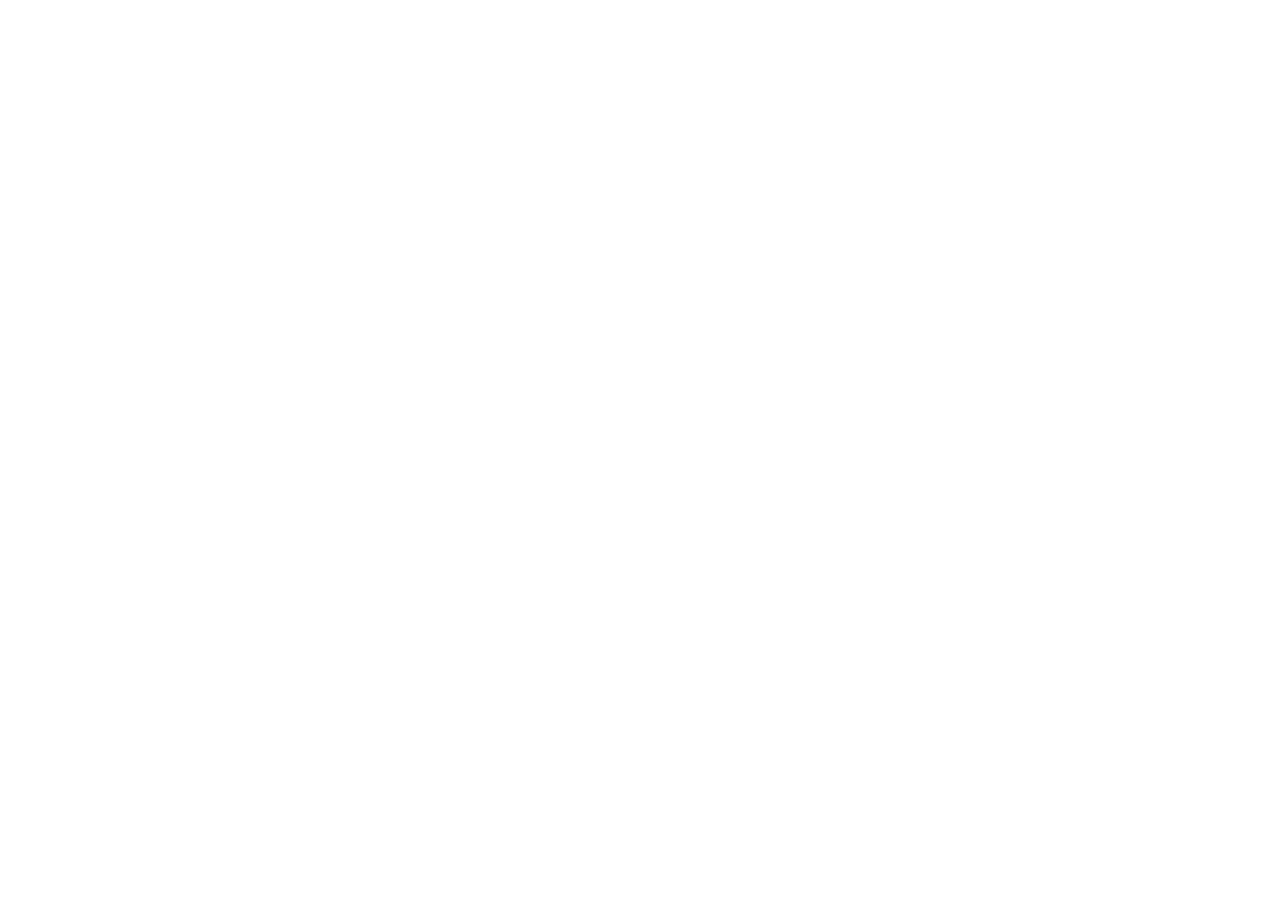
==== index.html @ 539877ae "Merge branch 'Lis1van:master' into master" ====
<!doctype html>
<html lang="en">
<head>
    <meta charset="UTF-8">
    <meta name="viewport"
          content="width=device-width, user-scalable=no, initial-scale=1.0, maximum-scale=1.0, minimum-scale=1.0">
    <meta http-equiv="X-UA-Compatible" content="ie=edge">
    <title>Exam HTML and CSS</title>
    <link rel="stylesheet" href="style.css">
</head>
<body>
        <!-- Первая часть работы-->
    <header>
    
    </header>
    <main class="main">
        <!--  Вторая часть работы-->
        <section class="offer">
        
        </section>
        <!--  Третья часть работы-->
        <section class="gallery">

        </section>
        <!--  Четвертая часть работы-->
        <section class="follow">

        </section>
        <!--  Пятая часть работы-->
        <section class="news">
        
        </section>
    </main>
        <!--  Первая часть работы-->
    <footer>
    
    </footer>
    
</body>
</html>
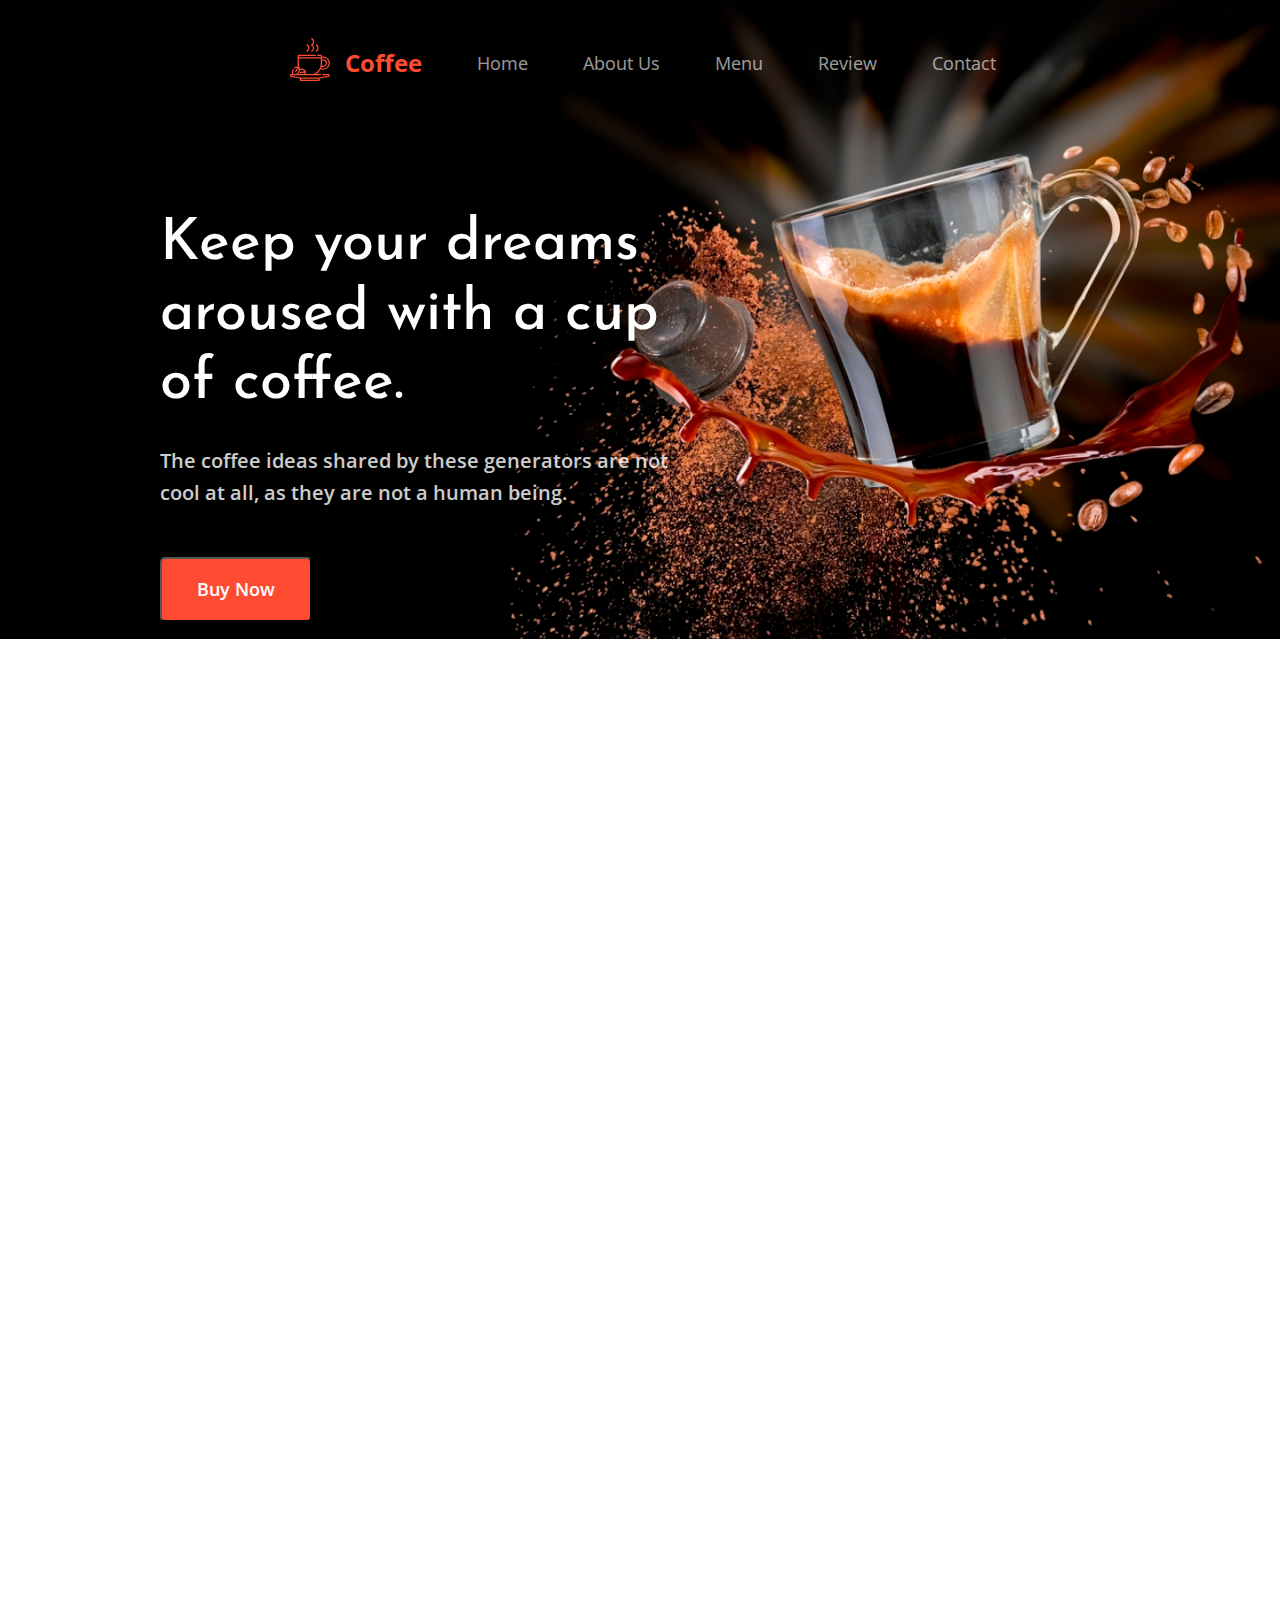
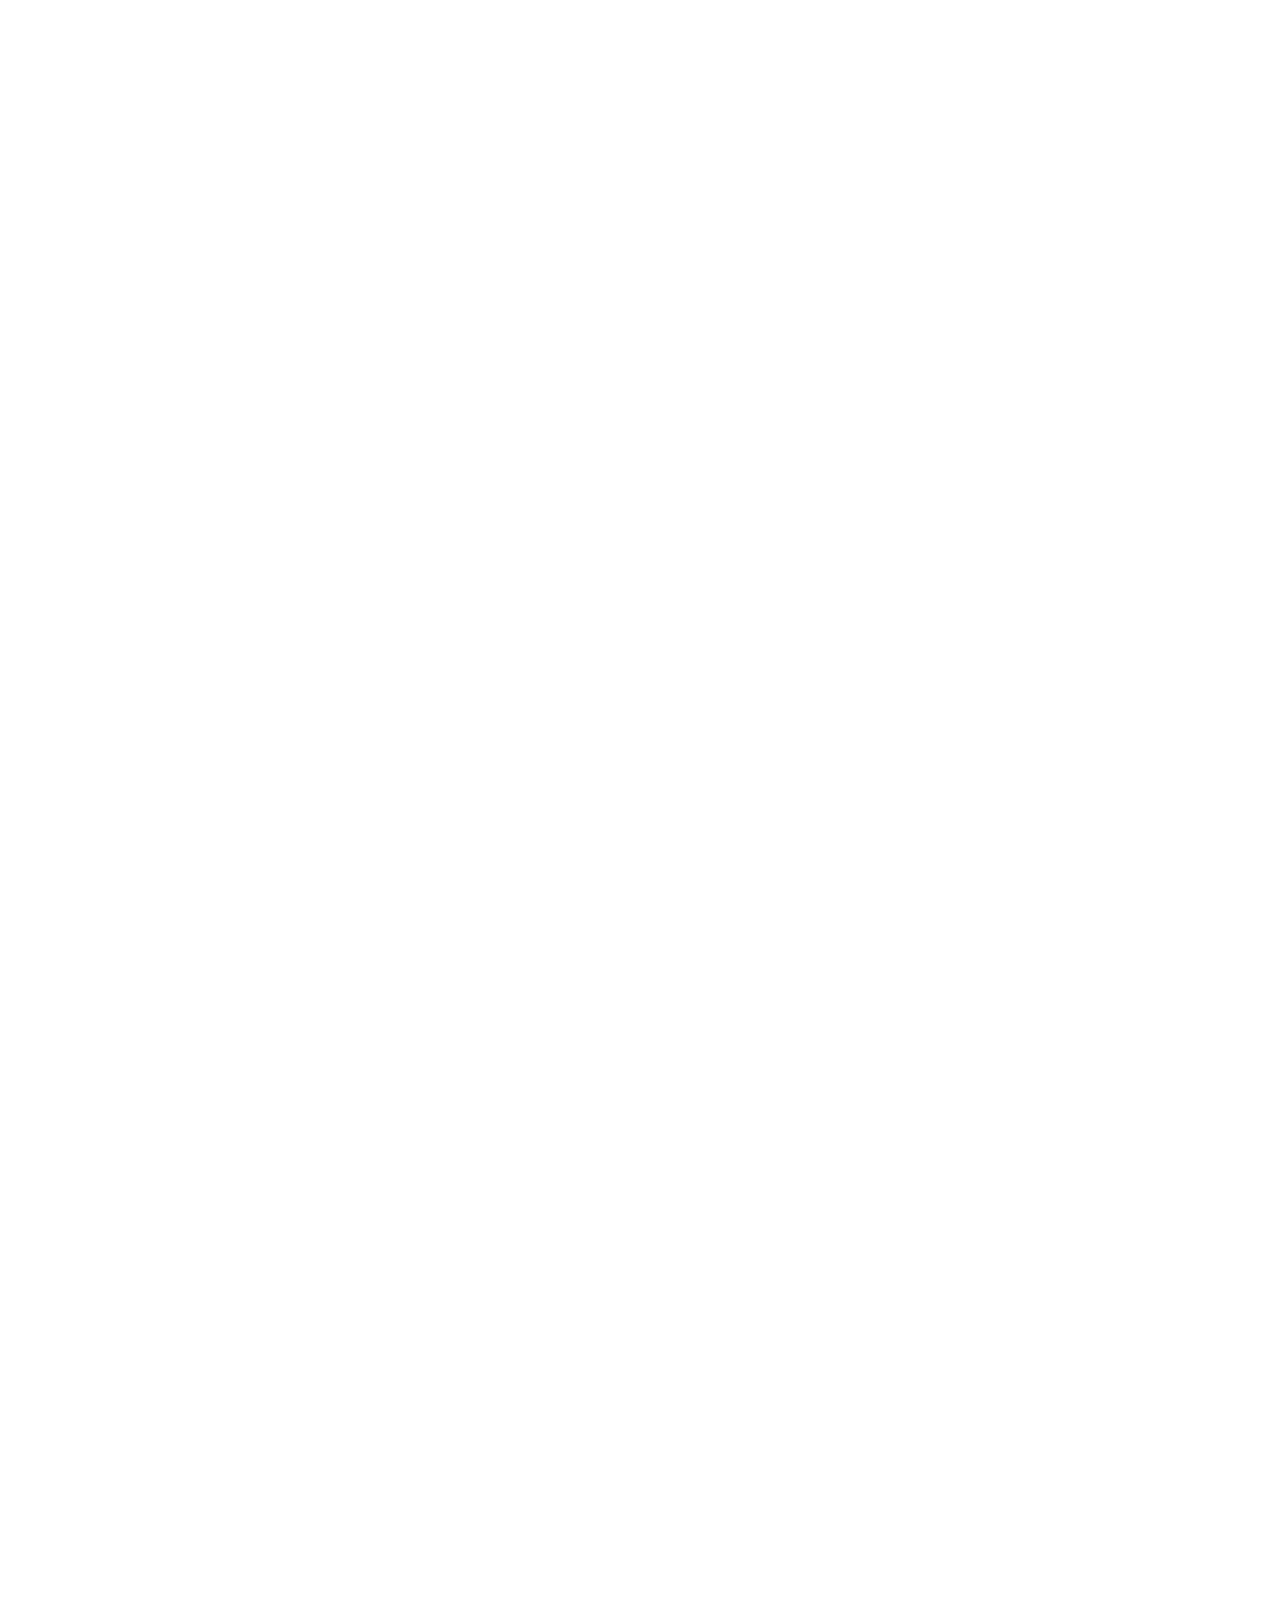
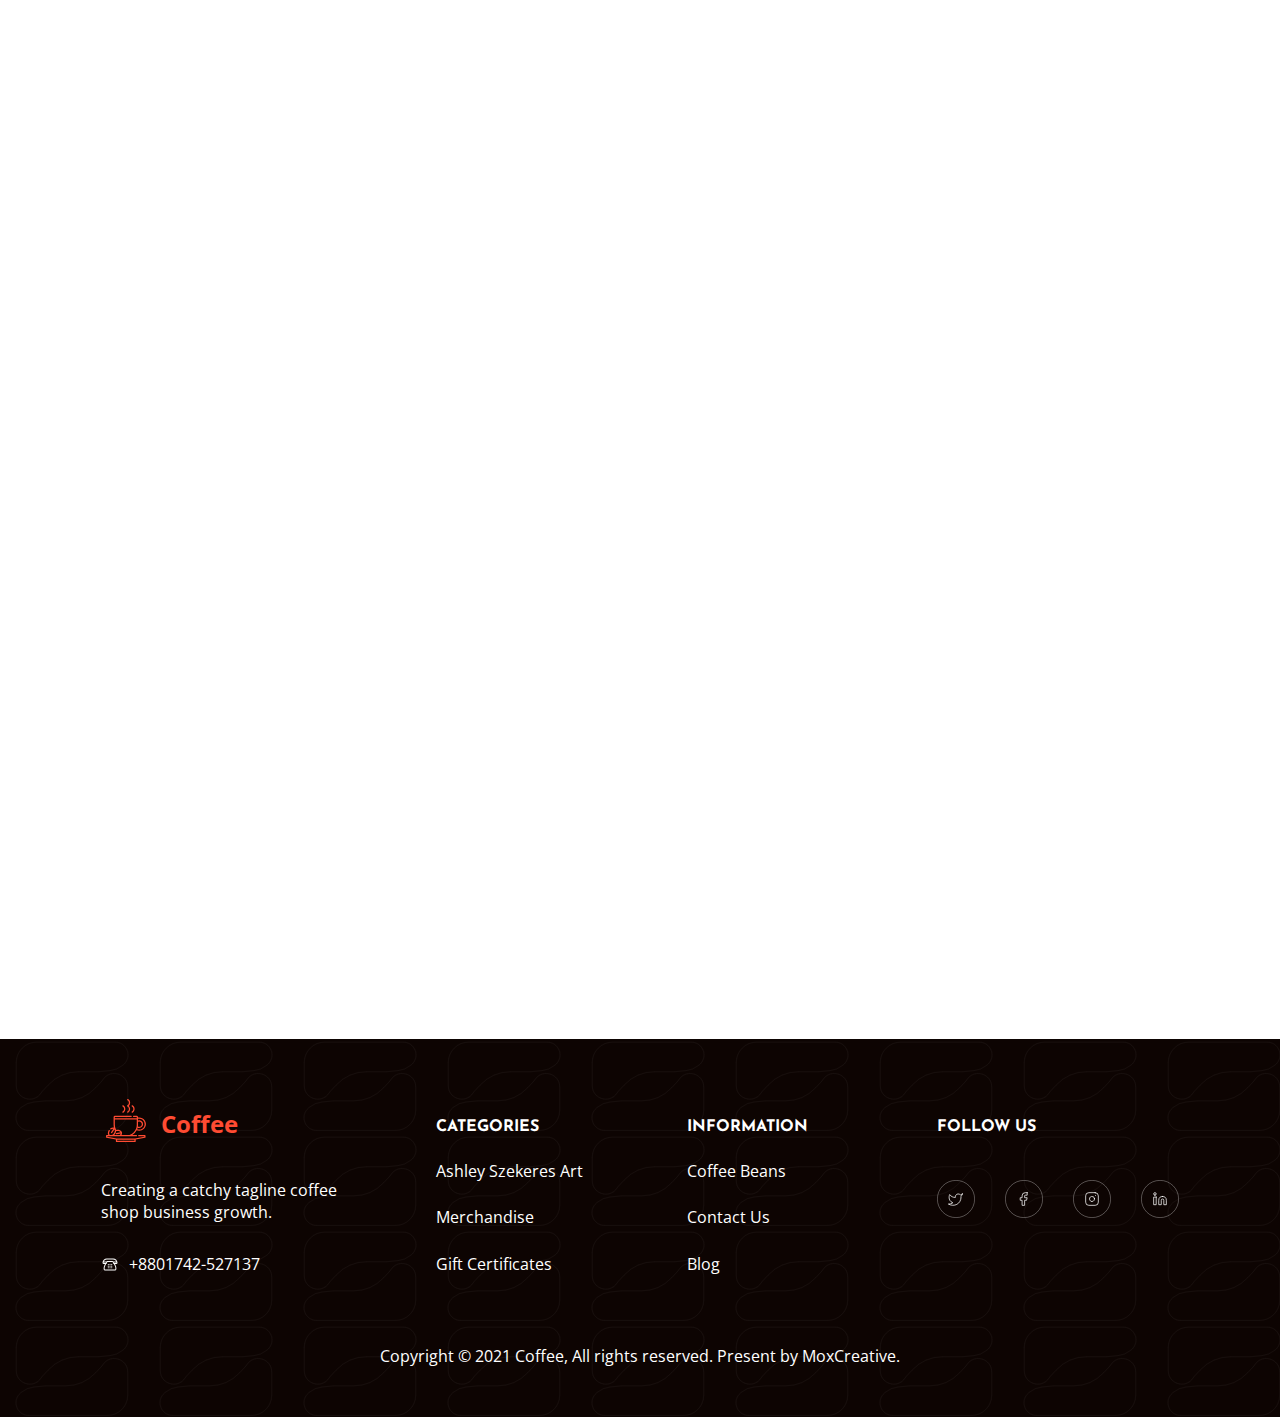
==== commit 36fab848: "Merge pull request #2 from VladRyabich/vlad-branch" ====
--- a/index.html
+++ b/index.html
@@ -7,13 +7,62 @@
     <meta http-equiv="X-UA-Compatible" content="ie=edge">
     <title>Exam HTML and CSS</title>
     <link rel="stylesheet" href="style.css">
+    <link rel="preconnect" href="https://fonts.googleapis.com">
+    <link rel="preconnect" href="https://fonts.gstatic.com" crossorigin>
+    <link href="https://fonts.googleapis.com/css2?family=Josefin+Sans:ital,wght@0,600;1,600&family=Open+Sans:ital,wght@0,300..800;1,300..800&display=swap" rel="stylesheet">
 </head>
 <body>
         <!-- Первая часть работы-->
-    <header>
-    
+    <header class="header">
+        <div class="container header-inner">
+
+            <a href="" class="logo">
+                <svg class="" width="50" height="50">
+                     <use href="/images/icons.svg#logo-icon"></use>
+                </svg>
+                Coffee
+            </a>
+
+            <nav class="nav">
+                <ul class="menu">
+                    <li class="menu-item">
+                        <a href="" class="menu-link">Home</a>
+                    </li>
+                    <li class="menu-item">
+                        <a href="" class="menu-link">About Us</a>
+                    </li>
+                    <li class="menu-item">
+                        <a href="" class="menu-link">Menu</a>
+                    </li>
+                    <li class="menu-item">
+                        <a href="" class="menu-link">Review</a>
+                    </li>
+                    <li class="menu-item">
+                        <a href="" class="menu-link">Contact</a>
+                    </li>
+                </ul>
+            </nav>
+
+        </div>
     </header>
     <main class="main">
+
+        <!--    Первая часть    -->
+        <section class="hero">
+            <div class="container hero-inner">
+
+                <div class="hero-content">
+                    <h1 class="hero-title">Keep your dreams aroused with a cup of coffee.</h1>
+                    <p class="hero-text">
+                        The coffee ideas shared by these generators are not
+                        cool at all, as they are not a human being.
+                    </p>
+                    <button class="btn">Buy Now</button>
+                </div>
+
+            </div>
+        </section>
+
         <!--  Вторая часть работы-->
         <section class="offer">
         
@@ -32,8 +81,104 @@
         </section>
     </main>
         <!--  Первая часть работы-->
-    <footer>
-    
+    <footer class="footer">
+        <div class="container footer-inner">
+
+            <div class="footer-wrap">
+
+                <div class="content-footer">
+                    <a href="" class="logo">
+                        <svg class="" width="50" height="50">
+                            <use href="/images/icons.svg#logo-icon"></use>
+                        </svg>
+                        Coffee
+                    </a>
+
+                    <p class="text-footer">
+                        Creating a catchy tagline coffee shop business growth.
+                    </p>
+
+                    <a href="tel:+8801742527137" class="tel link">
+                        <svg class="footer-icon" width="18" height="15">
+                            <use href="/images/icons.svg#telephone"></use>
+                        </svg>
+                        +8801742-527137
+                    </a>
+                </div>
+
+                <ul class="footer-list">
+                    <li class="footer-item">
+                        <h4 class="footer-title">CATEGORIES</h4>
+                    </li>
+                    <li class="footer-item">
+                        <a href="#" class="footer-link link">Ashley Szekeres Art</a>
+                    </li>
+                    <li class="footer-item">
+                        <a href="#" class="footer-link link">Merchandise</a>
+                    </li>
+                    <li class="footer-item">
+                        <a href="#" class="footer-link link">Gift Certificates</a>
+                    </li>
+                </ul>
+
+                <ul class="footer-list">
+                    <li class="footer-item">
+                        <h4 class="footer-title">INFORMATION</h4>
+                    </li>
+                    <li class="footer-item">
+                        <a href="#" class="footer-link link">Coffee Beans</a>
+                    </li>
+                    <li class="footer-item">
+                        <a href="#" class="footer-link link">Contact Us</a>
+                    </li>
+                    <li class="footer-item">
+                        <a href="#" class="footer-link link">Blog</a>
+                    </li>
+                </ul>
+
+                <div class="footer-social">
+                    <h4 class="footer-title">FOLLOW US</h4>
+                    <ul class="social-list">
+                        <li class="social-item">
+                            <a href="#" class="social-link">
+                                <svg class="social-icon" width="38" height="38">
+                                    <use href="/images/icons.svg#twitter"></use>
+                                </svg>
+                            </a>
+                        </li>
+                        <li class="social-item">
+                            <a href="#" class="social-link">
+                                <svg class="social-icon" width="38" height="38">
+                                    <use href="/images/icons.svg#facebook"></use>
+                                </svg>
+                            </a>
+                        </li>
+                        <li class="social-item">
+                            <a href="#" class="social-link">
+                                <svg class="social-icon" width="38" height="38">
+                                    <use href="/images/icons.svg#instagram"></use>
+                                </svg>
+                            </a>
+                        </li>
+                        <li class="social-item">
+                            <a href="#" class="social-link">
+                                <svg class="social-icon" width="38" height="38">
+                                    <use href="/images/icons.svg#linkdin"></use>
+                                </svg>
+                            </a>
+                        </li>
+                    </ul>
+                </div>
+
+            </div>
+
+            <div class="copyright">
+                <p class="text-copyright">
+                    Copyright &#169; 2021 Coffee, All rights reserved. Present by MoxCreative.
+                </p>
+            </div>
+
+        </div>
     </footer>
     
 </body>
--- a/style.css
+++ b/style.css
@@ -0,0 +1,262 @@
+* {
+    margin: 0;
+    padding: 0;
+}
+
+body {
+    font-family: "Open Sans", sans-serif;
+    font-weight: 400;
+}
+
+h1, h2, h3, h4, h5, h6 {
+    font-family: "Josefin Sans", sans-serif;
+}
+
+a {
+    text-decoration: none;
+    color: inherit;
+    transition: 0.25s;
+}
+
+.link:hover,
+.link:focus {
+    font-weight: 700;
+
+    color: #ff4b32;
+}
+
+ul, ol {
+    list-style-type: none;
+}
+
+section {
+    height: 100vh;
+}
+
+.container {
+    max-width: 1410px;
+
+    margin: 0 auto;
+    padding: 0 15px;
+}
+
+
+/*----------HEADER----------*/
+.header {
+    position: absolute;
+    left: 0;
+    right: 0;
+
+    margin-top: 38px;
+}
+
+.header-inner {
+    display: flex;
+    justify-content: center;
+    align-items: center;
+    gap: 55px;
+}
+
+.logo {
+    display: flex;
+    align-items: center;
+    gap: 10px;
+
+    font-size: 1.5em;
+    font-weight: 700;
+    line-height: 1.3;
+
+    color: #FF4B32;
+}
+
+.menu {
+    display: flex;
+    gap: 55px;
+}
+
+.menu-link {
+    font-size: 1.125em;
+    line-height: 1.6;
+
+    opacity: 0.6;
+    color: #fff;
+}
+
+.menu-link:hover,
+.menu-link:focus {
+    font-weight: 700;
+
+    opacity: 1;
+    color: #FF4B32;
+
+    transition: 0.25s;
+}
+
+
+/*----------HERO SECTION----------*/
+.hero {
+    height: 71vh;
+
+    background-image: url(/images/hero-bg.png);
+    background-color: #000;
+    background-size: cover;
+    background-repeat: no-repeat;
+    background-position: center;
+}
+
+.hero-content {
+    max-width: 524px;
+
+    margin-left: 145px;
+    padding-top: 210px;
+}
+
+.hero-title {
+    font-size: 3.625em;
+    font-weight: 500;
+    line-height: 1.2;
+
+    margin-bottom: 26px;
+
+    color: #fff;
+}
+
+.hero-text {
+    font-size: 1.25em;
+    font-weight: 600;
+    line-height: 1.6;
+
+    margin-bottom: 48px;
+
+    opacity: 0.8;
+    color: #fff;
+}
+
+.btn {
+    font-family: "Open Sans", sans-serif;
+    font-size: 1.125em;
+    font-weight: 600;
+    line-height: 1.6;
+
+    cursor: pointer;
+
+    padding: 16px 35px;
+
+    border-radius: 5px;
+
+    color: #fff;
+    background-color: #FF4B32;
+}
+
+.btn:hover,
+.btn:focus {
+    text-shadow: 4px 3px 2px
+                 rgba(0,0,0,0.6);
+    box-shadow: 7px 7px 25px 0
+                rgba(0,0,0,0.75) inset;
+    transition: 0.25s;
+}
+
+
+/*----------FOOTER----------*/
+.footer {
+    min-height: 39vh;
+
+    background-color: #0D0402;
+    background-image: url(/images/bg-footer.svg);
+}
+
+.footer-inner {
+    display: flex;
+    flex-direction: column;
+}
+
+.footer-wrap {
+    display: flex;
+    justify-content: space-evenly;
+
+    margin-bottom: 70px;
+}
+
+.content-footer {
+    display: flex;
+    flex-direction: column;
+    gap: 30px;
+
+    margin-top: 60px;
+}
+
+.text-footer {
+    width: 250px;
+
+    color: #fff;
+}
+
+.tel {
+    display: flex;
+    align-items: center;
+    gap: 10px;
+
+    color: #fff;
+}
+
+.footer-list {
+    display: flex;
+    justify-content: space-between;
+    flex-direction: column;
+    gap: 20px;
+
+    width: 165px;
+
+    margin-top: 80px;
+}
+
+.footer-title {
+    color: #fff;
+}
+
+.footer-link {
+    color: #fff;
+}
+
+.footer-social {
+    margin-top: 80px;
+}
+
+.social-list {
+    display: flex;
+    align-items: center;
+    gap: 30px;
+
+    margin-top: 45px;
+}
+
+.social-link {
+    display: flex;
+    justify-content: center;
+    align-items: center;
+
+    border-radius: 50%;
+}
+
+.social-link:hover,
+.social-link:focus {
+    display: flex;
+    justify-content: center;
+    align-items: center;
+
+    border-radius: 50%;
+
+    background-color: #ff4b32;
+}
+
+.copyright {
+    display: flex;
+    justify-content: center;
+
+    margin-bottom: 50px;
+}
+
+.text-copyright {
+    color: #fff;
+}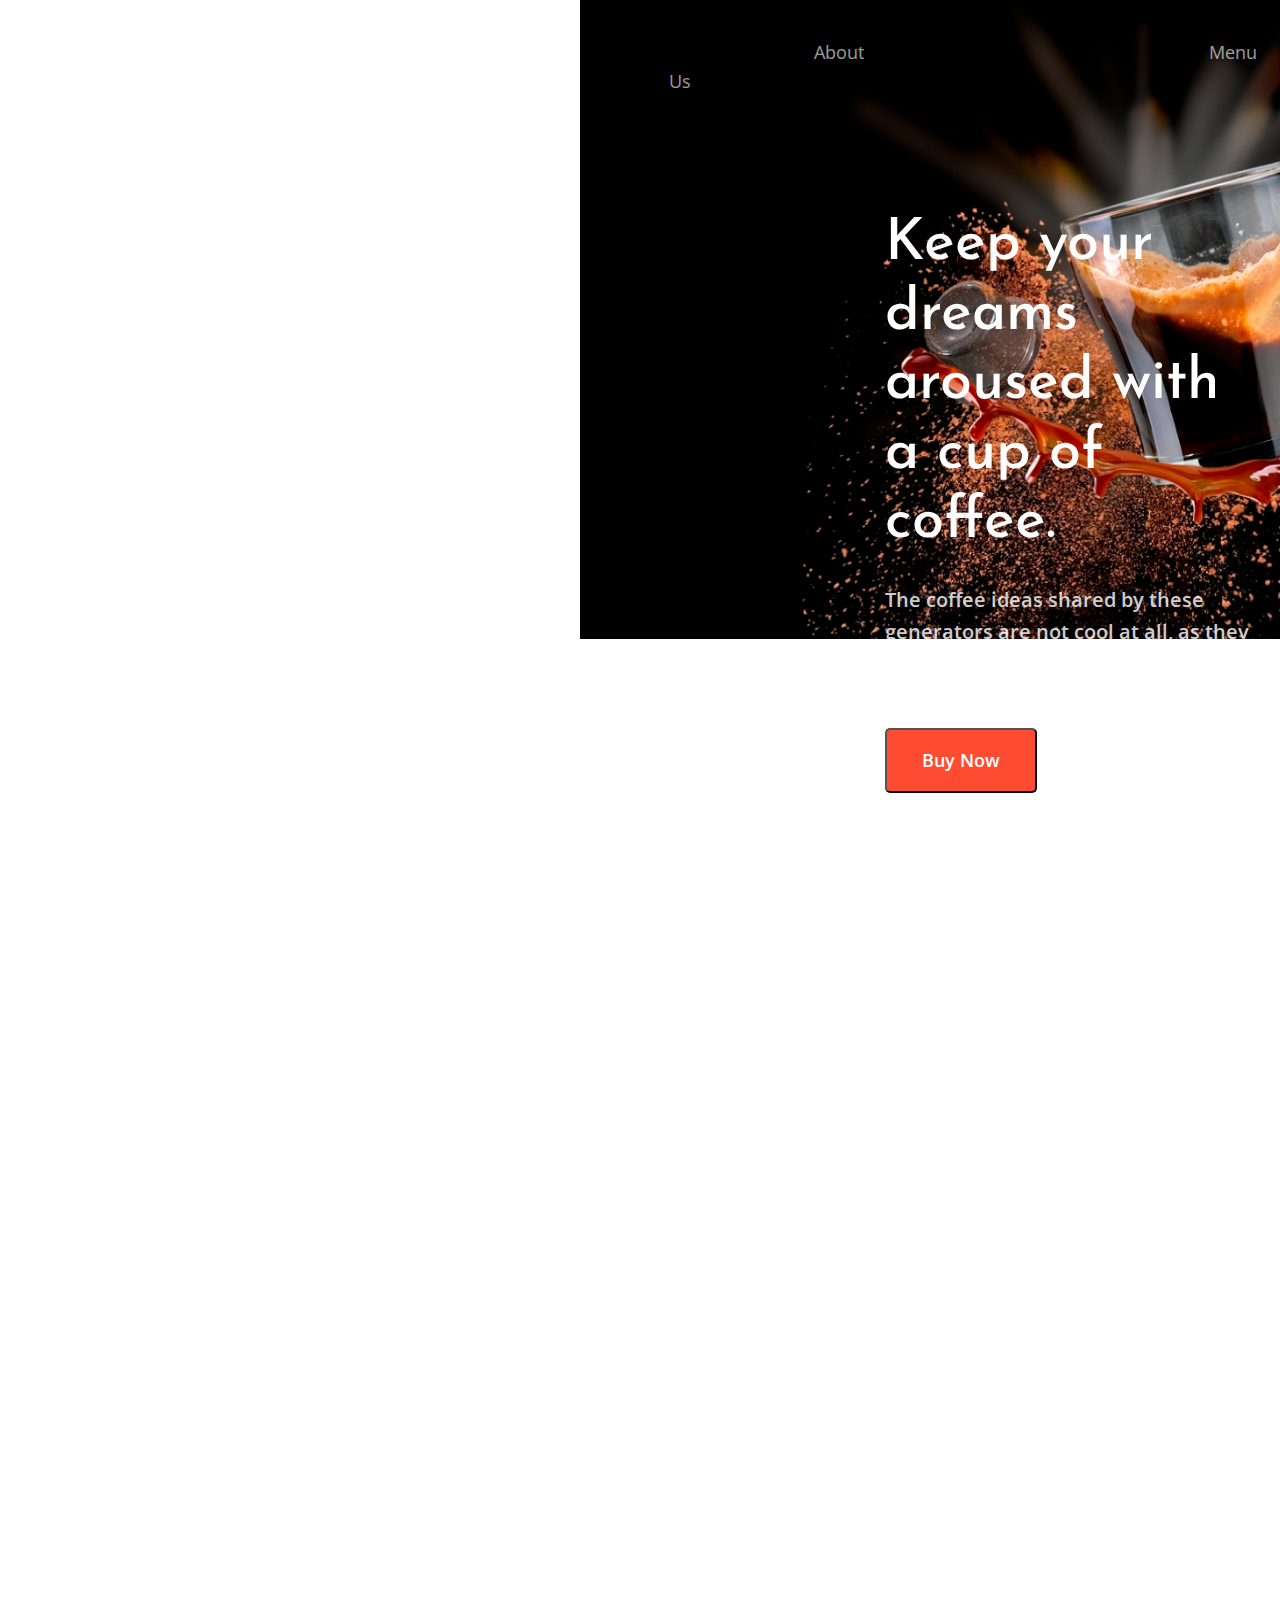
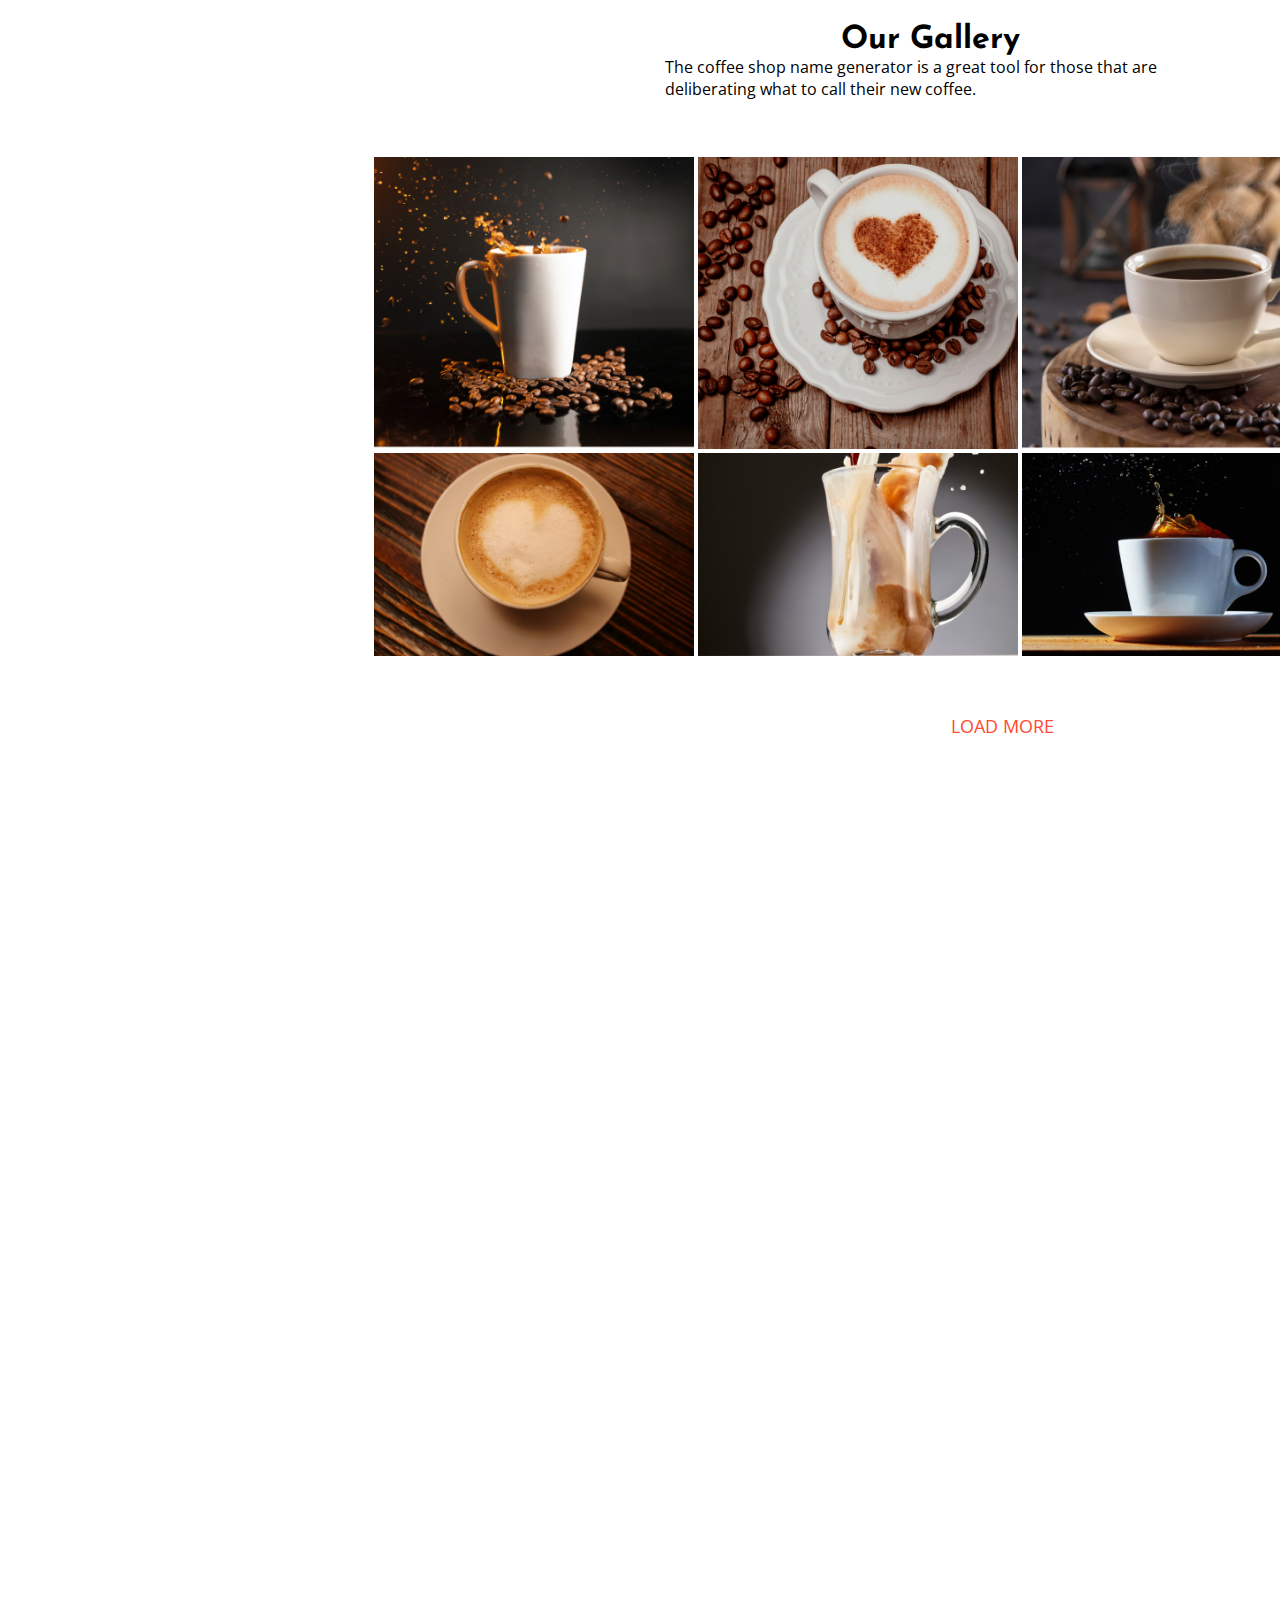
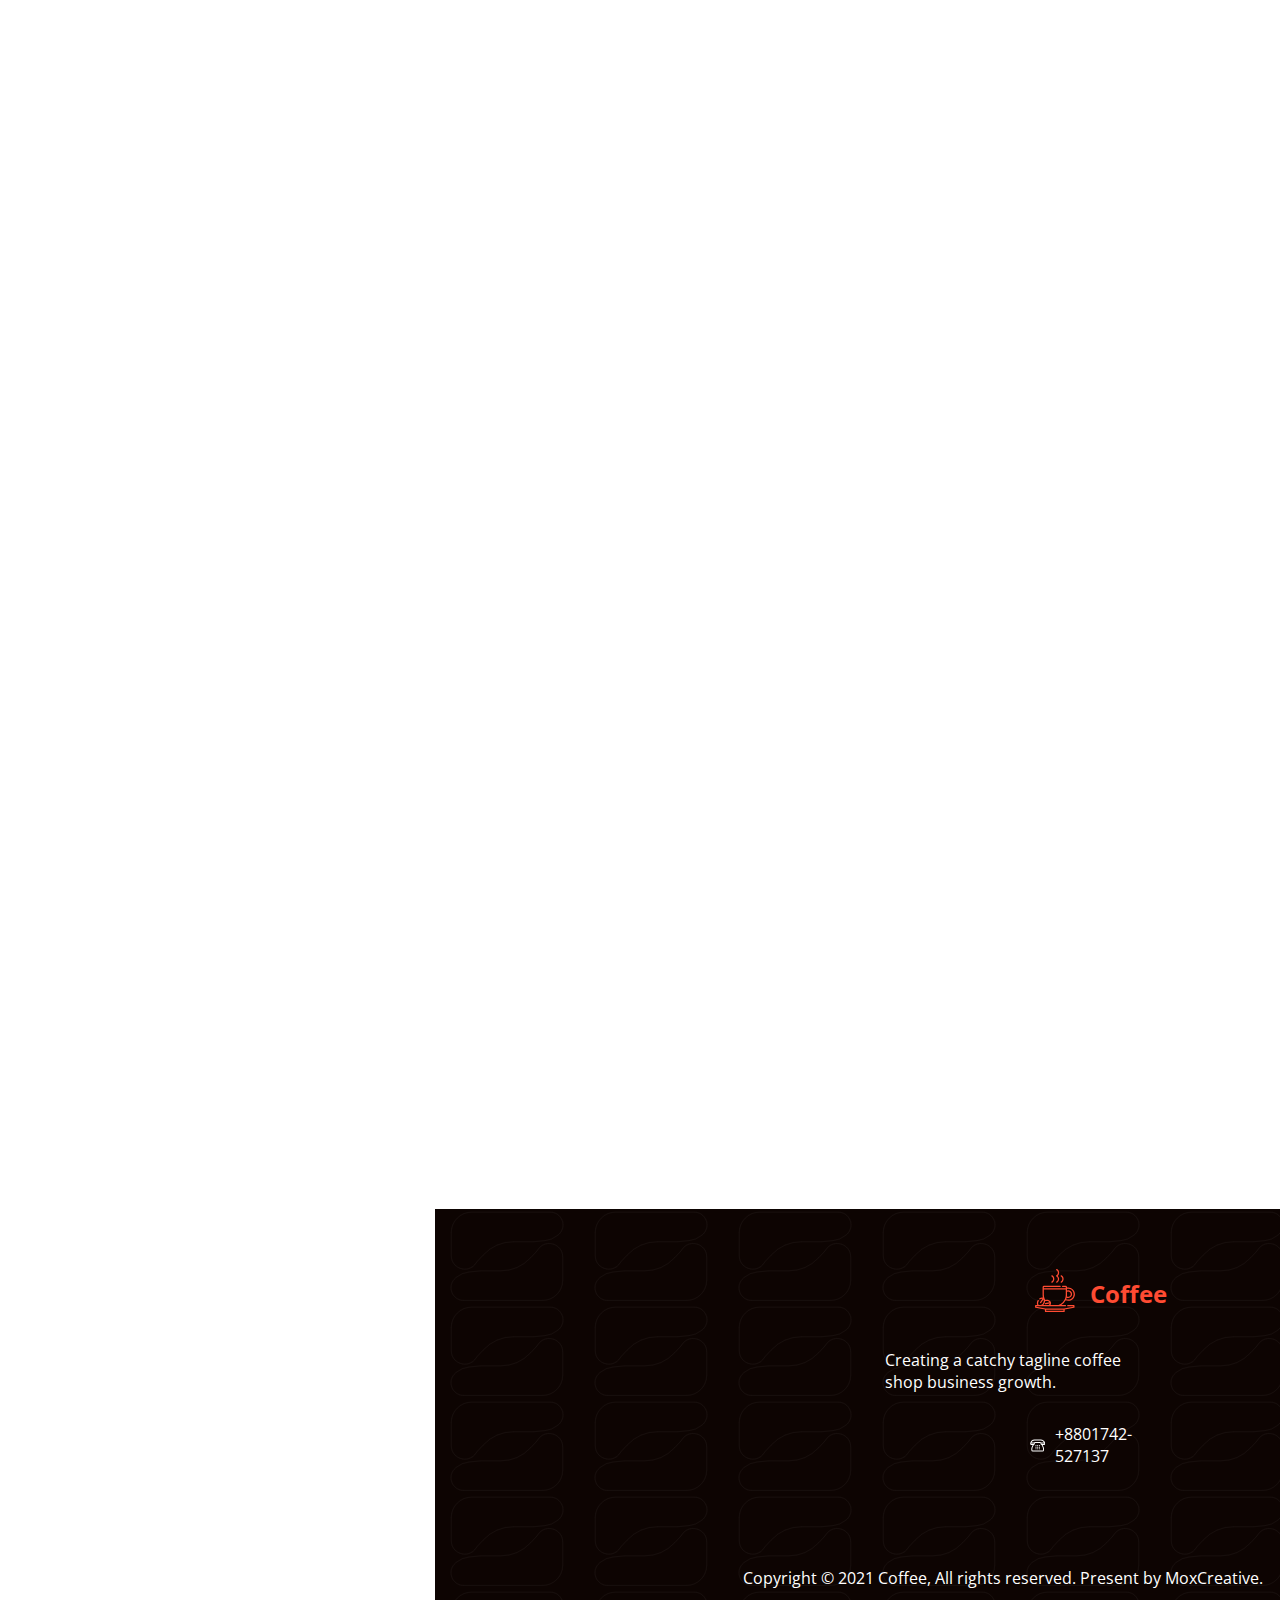
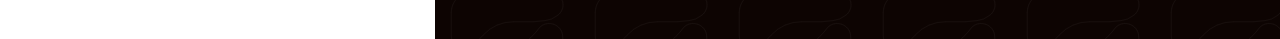
==== commit bfb4f034: "partThree.css" ====
--- a/index.html
+++ b/index.html
@@ -69,6 +69,20 @@
         </section>
         <!--  Третья часть работы-->
         <section class="gallery">
+
+                <h1 class="one">Our Gallery</h1>
+                <p class="two">The coffee shop name generator is a great tool for those that are deliberating what to call their new coffee.</p>
+                <div class="images">
+                    <img src="images/image1.png" alt="image1">
+                    <img src="images/Image2.png" alt="image2">
+                    <img src="images/Image3.png" alt="image3">
+                    <img src="images/Image4.png" alt="image4">
+                    <img src="images/Image5.png" alt="image5">
+                    <img src="images/Image6.png" alt="image6">
+                </div>
+                <section class="three">
+                    <a href="#">LOAD MORE</a>
+                </section>
 
         </section>
         <!--  Четвертая часть работы-->
--- a/style.css
+++ b/style.css
@@ -259,4 +259,84 @@
 
 .text-copyright {
     color: #fff;
-}+}
+
+/*partThree*/
+*{
+    margin:0 0 0 145px;
+}
+.gallery{
+    display:flex;
+    flex-direction: column;
+    justify-content: center;
+    align-items: center;
+    margin:85px;
+}
+h1>.one{
+    color: #000;
+
+    text-align: center;
+
+    font-family: "Josefin Sans", sans-serif;
+    font-optical-sizing: auto;
+    /* Subtitle / Base */
+    font-size: 43px;
+    font-style: normal;
+    font-weight: 600;
+    line-height: 130%; /* 55.9px */
+}
+p>.two{
+    width: 609px;
+    color: #000;
+
+    font-family: "Open Sans", sans-serif;
+    /*font-optical-sizing: auto;*/
+    /*font-variation-settings: "wdth" 100;*/
+
+    text-align: center;
+    /*display:flex;*/
+    /*justify-content: center;*/
+
+    font-size: 18px;
+    font-style: normal;
+    font-weight: 400;
+    line-height: 160%; /* 28.8px */
+
+    opacity: 0.7;
+}
+.images{
+    /* width: 1440px;
+     height: 650px;*/
+
+    flex-shrink: 0;
+    width:100vw;
+    padding:20px;
+    margin: 35px 0;
+
+    display:flex;
+    justify-content:center;
+    align-content: center;
+    flex-wrap:wrap;
+}
+img{
+    /*width: 1440px;
+    height: 650px;*/
+    /*width: 362px;*/
+    /*height: 330px;*/
+    flex-shrink: 0;
+    width:25vw;
+    margin:2px;
+
+}
+.three>a{
+    text-decoration: none;
+    color: #FF4B32;
+
+    text-align: center;
+    font-family: "Open Sans", sans-serif;
+    font-size: 18px;
+    font-style: normal;
+    font-weight: 400;
+    line-height: 150%; /* 27px */
+}
+
